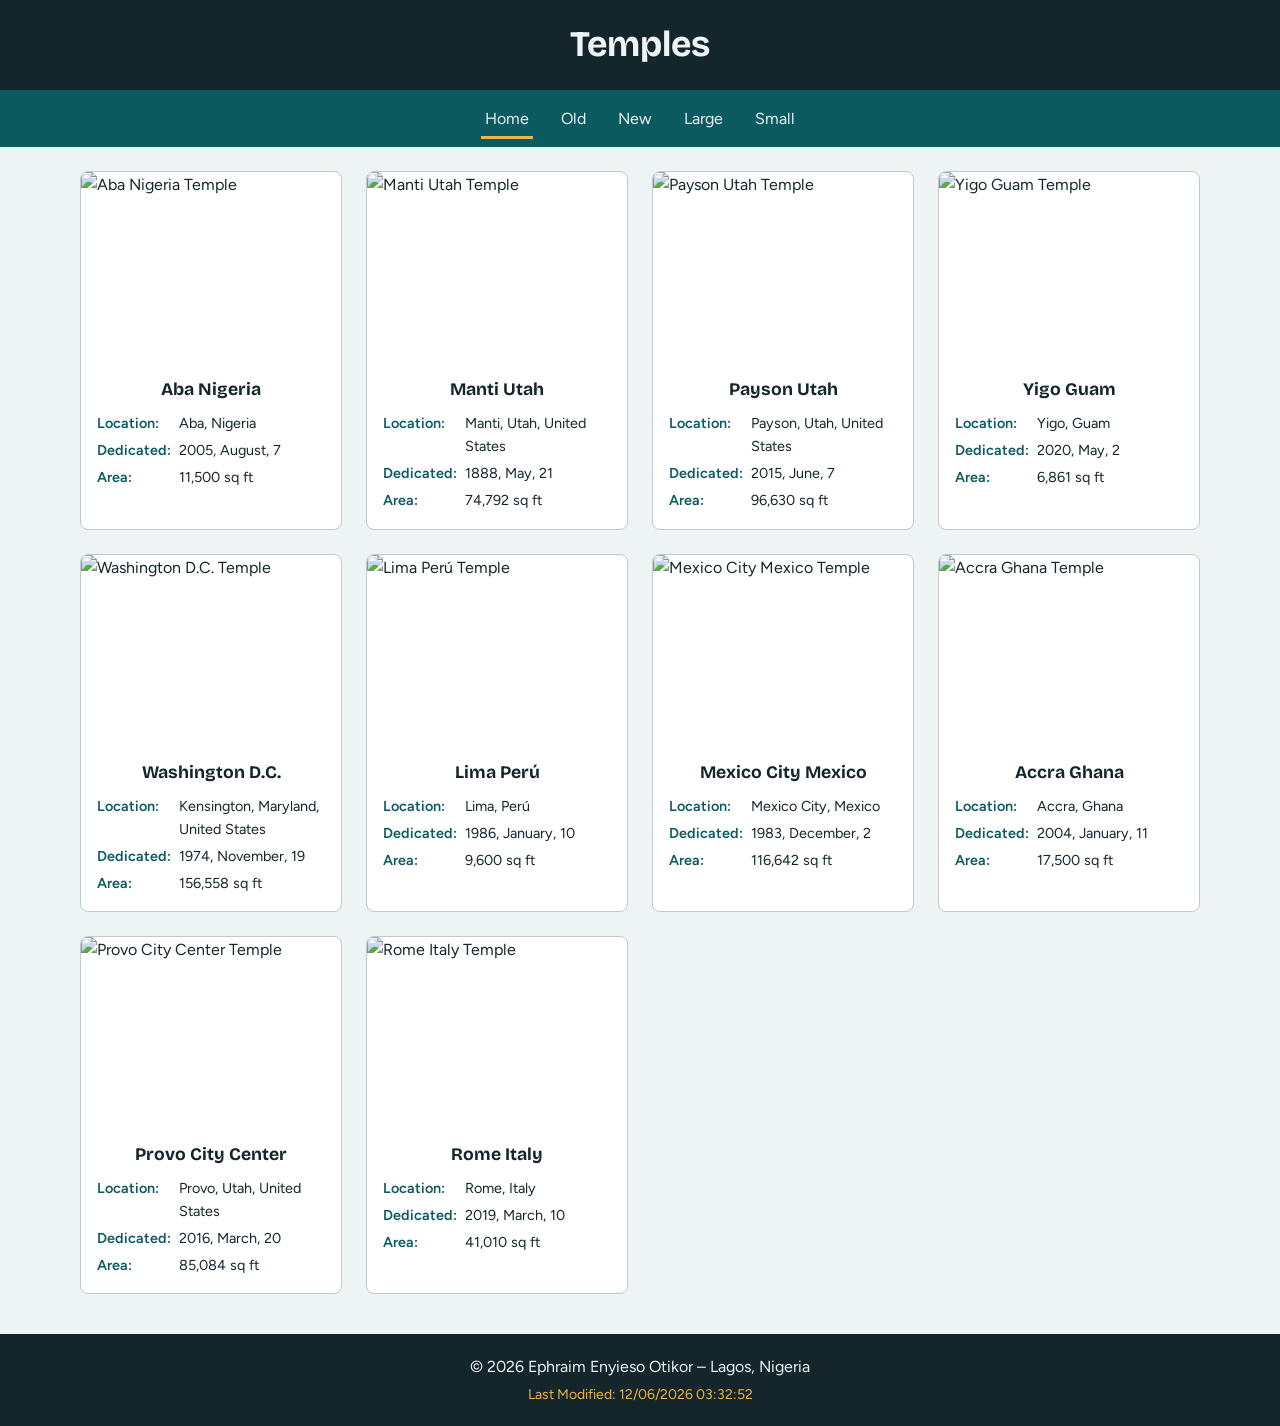
==== filtered-temples.html @ d4493add "Completed week04 assignment" ====
<!DOCTYPE html>
<html lang="en">
<head>
  <meta charset="UTF-8">
  <meta name="viewport" content="width=device-width, initial-scale=1">
  <title>WDD 131 – Filtered Temples</title>
  <meta name="description" content="A filterable photo gallery of temples of The Church of Jesus Christ of Latter-day Saints, built for WDD 131 Dynamic Web Fundamentals by Ephraim Enyieso Otikor.">
  <meta name="author" content="Ephraim Enyieso Otikor">
  <link rel="preconnect" href="https://fonts.googleapis.com">
  <link rel="preconnect" href="https://fonts.gstatic.com" crossorigin>
  <link href="https://fonts.googleapis.com/css2?family=Bricolage+Grotesque:wght@600;700&family=Figtree:wght@400;600&display=swap" rel="stylesheet">
  <link rel="stylesheet" href="styles/filtered-temples.css">
  <script src="scripts/filtered-temples.js" defer></script>
</head>
<body>
  <header>
    <h1>Temples</h1>
    <nav>
      <a href="#" data-filter="home" class="active">Home</a>
      <a href="#" data-filter="old">Old</a>
      <a href="#" data-filter="new">New</a>
      <a href="#" data-filter="large">Large</a>
      <a href="#" data-filter="small">Small</a>
    </nav>
  </header>

  <main id="temple-gallery">
    <!-- Temple cards are generated here by scripts/filtered-temples.js -->
  </main>

  <footer>
    <p>&copy; <span id="currentyear"></span> Ephraim Enyieso Otikor – Lagos, Nigeria</p>
    <p id="lastModified"></p>
  </footer>
</body>
</html>
---- styles/filtered-temples.css ----
:root {
  --ink: #14262b;
  --mist: #eef3f4;
  --teal: #0b5a60;
  --sun: #f2b441;
  --line: #bccbcd;
  --white: #ffffff;
  --heading: "Bricolage Grotesque", Georgia, serif;
  --body: "Figtree", Arial, sans-serif;
}

* { box-sizing: border-box; }

body {
  margin: 0;
  min-height: 100vh;
  display: grid;
  grid-template-rows: auto 1fr auto;
  background: var(--mist);
  color: var(--ink);
  font-family: var(--body);
  line-height: 1.6;
}

header {
  background: var(--ink);
  color: var(--mist);
}

header h1 {
  margin: 0;
  text-align: center;
  padding: 1rem;
  font-family: var(--heading);
  font-size: clamp(1.5rem, 5vw, 2.25rem);
}

nav {
  background: var(--teal);
  display: flex;
  justify-content: center;
  flex-wrap: wrap;
  gap: 0.25rem 1.5rem;
  padding: 0.5rem 1rem;
}

nav a {
  color: var(--mist);
  text-decoration: none;
  padding: 0.5rem 0.25rem;
  background: linear-gradient(var(--sun), var(--sun)) no-repeat left bottom / 0 3px;
  transition: background-size 0.25s ease;
}

nav a:hover,
nav a:focus-visible,
nav a.active {
  background-size: 100% 3px;
  outline: none;
}

main {
  width: min(100% - 2rem, 70rem);
  margin-inline: auto;
  padding-block: 1.5rem 2.5rem;
  display: grid;
  grid-template-columns: repeat(auto-fit, minmax(16rem, 1fr));
  gap: 1.5rem;
}

figure {
  margin: 0;
  background: var(--white);
  border: 1px solid var(--line);
  border-radius: 8px;
  overflow: hidden;
}

figure img {
  display: block;
  width: 100%;
  height: 12rem;
  object-fit: cover;
}

figcaption {
  padding: 0.75rem 1rem 1rem;
}

figcaption h2 {
  margin: 0 0 0.5rem;
  font-family: var(--heading);
  font-size: 1.1rem;
  text-align: center;
}

figcaption dl {
  margin: 0;
  display: grid;
  grid-template-columns: auto 1fr;
  gap: 0.25rem 0.5rem;
  font-size: 0.9rem;
}

figcaption dt {
  color: var(--teal);
  font-weight: 600;
}

figcaption dd {
  margin: 0;
}

#temple-gallery p.no-results {
  grid-column: 1 / -1;
  text-align: center;
  color: var(--teal);
}

footer {
  background: var(--ink);
  color: var(--mist);
  text-align: center;
  padding: 1rem;
}

footer p { margin: 0.25rem 0; }

#lastModified {
  color: var(--sun);
  font-size: 0.875rem;
}
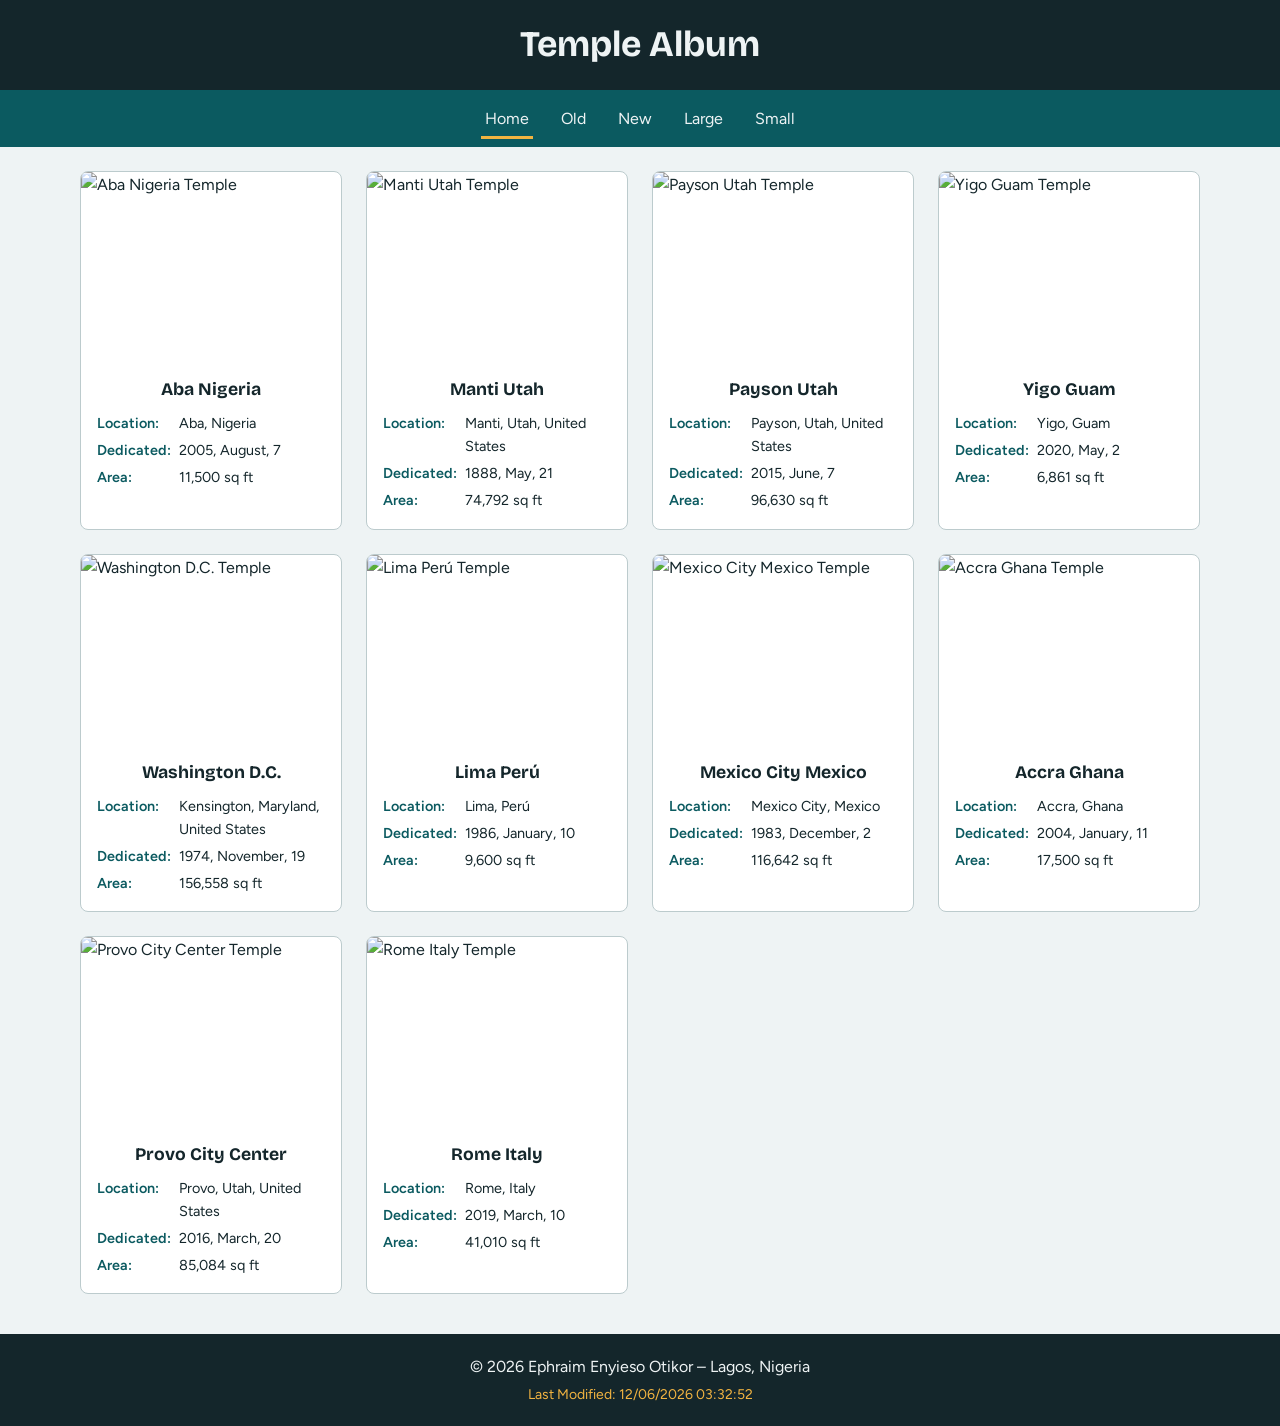
==== commit 4c0ce761: "Update" ====
--- a/filtered-temples.html
+++ b/filtered-temples.html
@@ -14,7 +14,7 @@
 </head>
 <body>
   <header>
-    <h1>Temples</h1>
+    <h1>Temple Album</h1>
     <nav>
       <a href="#" data-filter="home" class="active">Home</a>
       <a href="#" data-filter="old">Old</a>
--- a/styles/filtered-temples.css
+++ b/styles/filtered-temples.css
@@ -129,4 +129,20 @@
 #lastModified {
   color: var(--sun);
   font-size: 0.875rem;
+}
+
+@media (max-width: 500px) {
+  nav {
+    gap: 0.25rem 1rem;
+    padding: 0.5rem;
+  }
+
+  main {
+    grid-template-columns: 1fr;
+    gap: 1rem;
+  }
+
+  figure img {
+    height: 10rem;
+  }
 }
